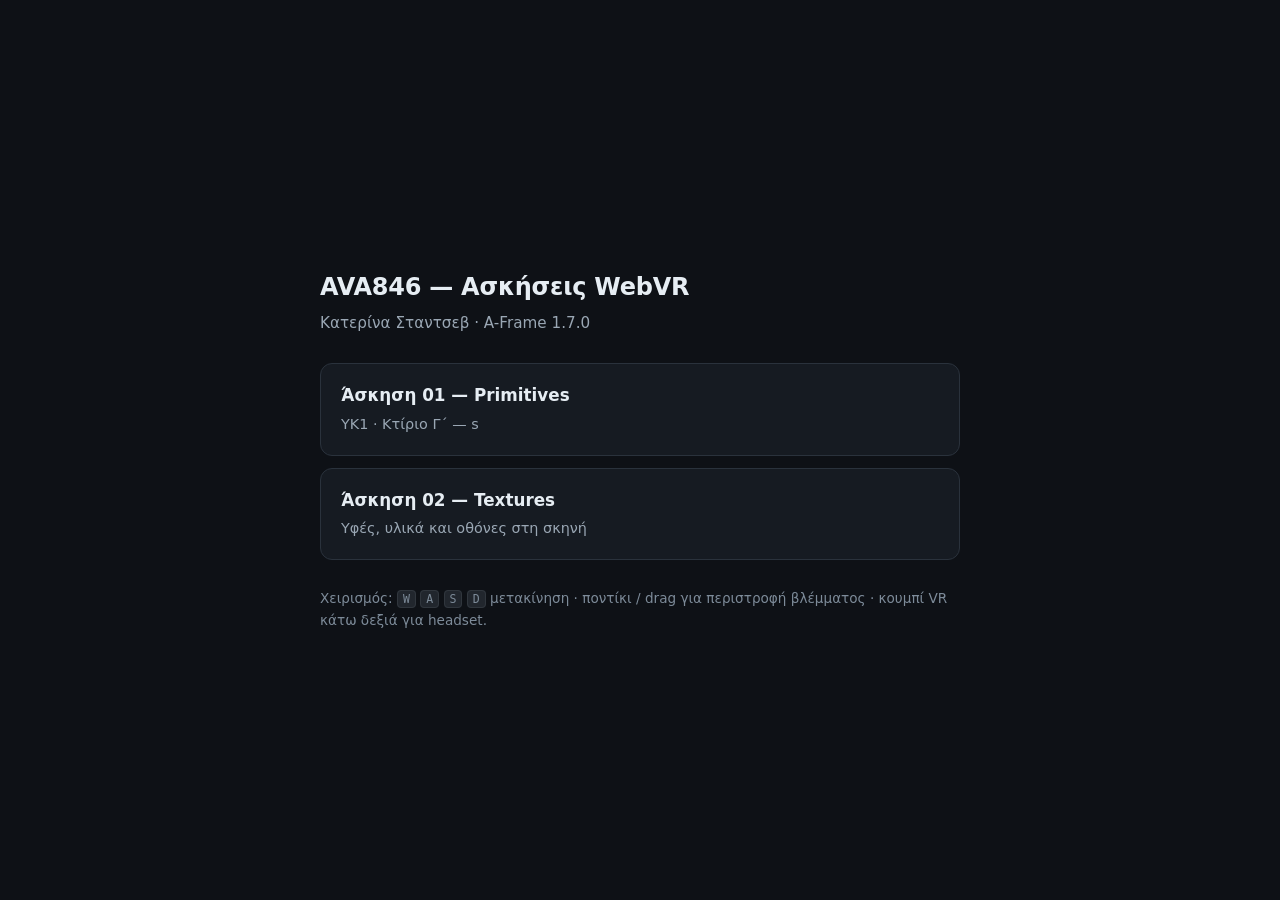
==== index.html @ e8363451 "Initial commit" ====
<!DOCTYPE html>
<html lang="el">
<head>
<meta charset="utf-8">
<meta name="viewport" content="width=device-width, initial-scale=1">
<title>Κατερίνα Σταντσεβ | AVA846 — Ασκήσεις WebVR</title>
<style>
  :root { color-scheme: light dark; }
  * { box-sizing: border-box; }
  body {
    margin: 0;
    min-height: 100vh;
    display: flex;
    align-items: center;
    justify-content: center;
    padding: 32px 20px;
    font: 16px/1.6 system-ui, -apple-system, "Segoe UI", Roboto, sans-serif;
    background: #0e1116;
    color: #e6edf3;
  }
  .wrap { width: 100%; max-width: 640px; }
  h1 { font-size: 1.5rem; margin: 0 0 4px; letter-spacing: -0.01em; }
  .sub { margin: 0 0 28px; color: #9aa7b4; font-size: 0.95rem; }
  ul { list-style: none; margin: 0; padding: 0; display: grid; gap: 12px; }
  a.card {
    display: block;
    padding: 18px 20px;
    border: 1px solid #2a323c;
    border-radius: 12px;
    background: #161b22;
    color: inherit;
    text-decoration: none;
    transition: border-color .15s, transform .15s;
  }
  a.card:hover { border-color: #4c9aff; transform: translateY(-2px); }
  a.card b { display: block; font-size: 1.05rem; margin-bottom: 2px; }
  a.card span { color: #9aa7b4; font-size: 0.9rem; }
  footer { margin-top: 28px; color: #7d8b99; font-size: 0.85rem; }
  kbd {
    background: #21262d; border: 1px solid #30363d; border-radius: 4px;
    padding: 1px 5px; font-size: 0.85em;
  }
</style>
</head>
<body>
  <div class="wrap">
    <h1>AVA846 — Ασκήσεις WebVR</h1>
    <p class="sub">Κατερίνα Σταντσεβ · A-Frame 1.7.0</p>

    <ul>
      <li>
        <a class="card" href="./ava846-webvr%2010/askisi01-primitives/">
          <b>Άσκηση 01 — Primitives</b>
          <span>ΥΚ1 · Κτίριο Γ΄ — s</span>
        </a>
      </li>
      <li>
        <a class="card" href="./ava846-webvr%2010/askisi02-textures/">
          <b>Άσκηση 02 — Textures</b>
          <span>Υφές, υλικά και οθόνες στη σκηνή</span>
        </a>
      </li>
    </ul>

    <footer>
      Χειρισμός: <kbd>W</kbd> <kbd>A</kbd> <kbd>S</kbd> <kbd>D</kbd> μετακίνηση ·
      ποντίκι / drag για περιστροφή βλέμματος ·
      κουμπί VR κάτω δεξιά για headset.
    </footer>
  </div>
</body>
</html>
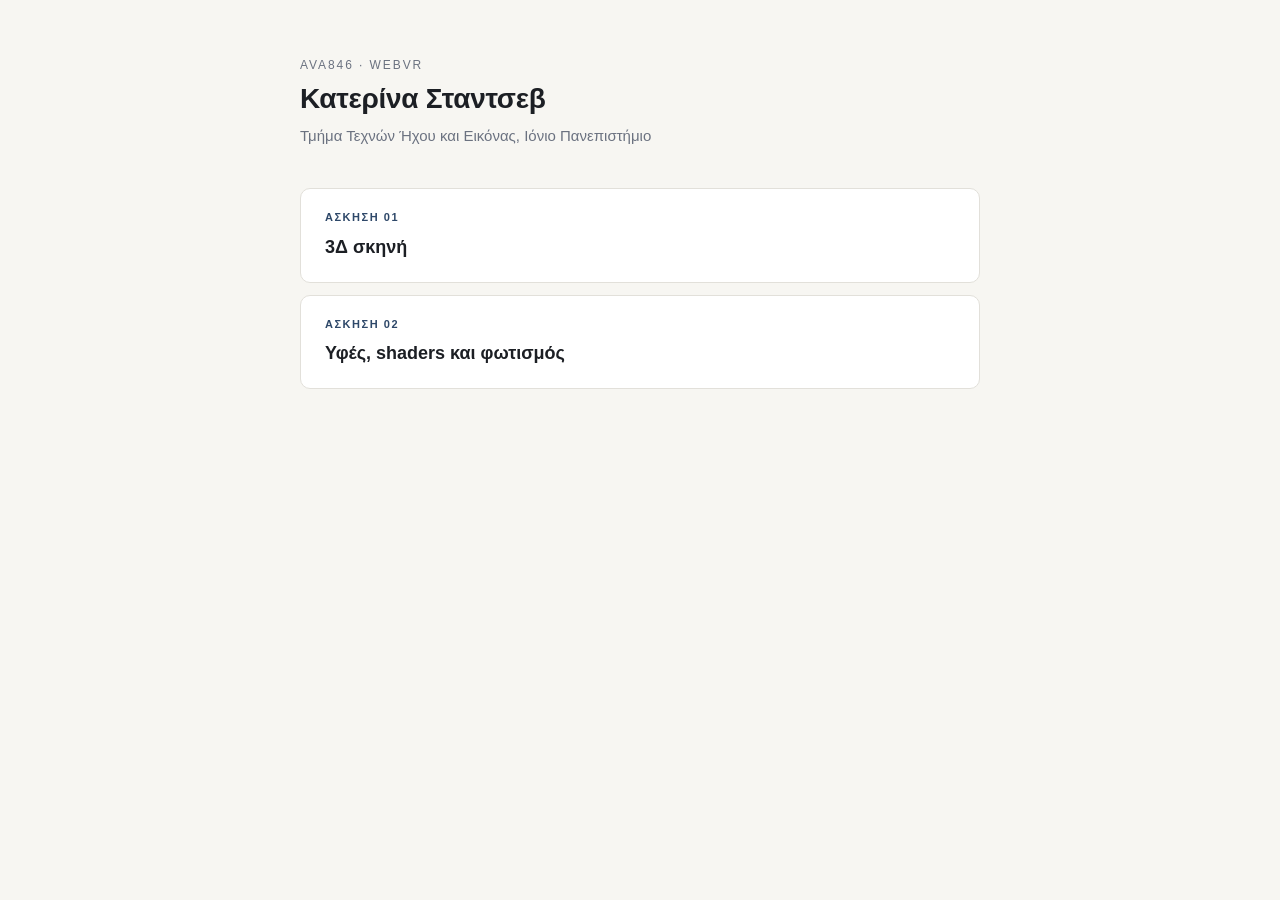
==== commit ecaca605: "Flatten project to repo root" ====
--- a/index.html
+++ b/index.html
@@ -1,72 +1,26 @@
 <!DOCTYPE html>
 <html lang="el">
 <head>
-<meta charset="utf-8">
-<meta name="viewport" content="width=device-width, initial-scale=1">
-<title>Κατερίνα Σταντσεβ | AVA846 — Ασκήσεις WebVR</title>
-<style>
-  :root { color-scheme: light dark; }
-  * { box-sizing: border-box; }
-  body {
-    margin: 0;
-    min-height: 100vh;
-    display: flex;
-    align-items: center;
-    justify-content: center;
-    padding: 32px 20px;
-    font: 16px/1.6 system-ui, -apple-system, "Segoe UI", Roboto, sans-serif;
-    background: #0e1116;
-    color: #e6edf3;
-  }
-  .wrap { width: 100%; max-width: 640px; }
-  h1 { font-size: 1.5rem; margin: 0 0 4px; letter-spacing: -0.01em; }
-  .sub { margin: 0 0 28px; color: #9aa7b4; font-size: 0.95rem; }
-  ul { list-style: none; margin: 0; padding: 0; display: grid; gap: 12px; }
-  a.card {
-    display: block;
-    padding: 18px 20px;
-    border: 1px solid #2a323c;
-    border-radius: 12px;
-    background: #161b22;
-    color: inherit;
-    text-decoration: none;
-    transition: border-color .15s, transform .15s;
-  }
-  a.card:hover { border-color: #4c9aff; transform: translateY(-2px); }
-  a.card b { display: block; font-size: 1.05rem; margin-bottom: 2px; }
-  a.card span { color: #9aa7b4; font-size: 0.9rem; }
-  footer { margin-top: 28px; color: #7d8b99; font-size: 0.85rem; }
-  kbd {
-    background: #21262d; border: 1px solid #30363d; border-radius: 4px;
-    padding: 1px 5px; font-size: 0.85em;
-  }
-</style>
+  <meta charset="utf-8">
+  <meta name="viewport" content="width=device-width, initial-scale=1">
+  <title>Κατερίνα Σταντσεβ | AVA846 — WebVR</title>
+  <link rel="stylesheet" href="css/style.css">
 </head>
 <body>
-  <div class="wrap">
-    <h1>AVA846 — Ασκήσεις WebVR</h1>
-    <p class="sub">Κατερίνα Σταντσεβ · A-Frame 1.7.0</p>
+  <main>
+    <p class="eyebrow">AVA846 · WebVR</p>
+    <h1>Κατερίνα Σταντσεβ</h1>
+    <p class="sub">Τμήμα Τεχνών Ήχου και Εικόνας, Ιόνιο Πανεπιστήμιο</p>
 
-    <ul>
-      <li>
-        <a class="card" href="./ava846-webvr%2010/askisi01-primitives/">
-          <b>Άσκηση 01 — Primitives</b>
-          <span>ΥΚ1 · Κτίριο Γ΄ — s</span>
-        </a>
-      </li>
-      <li>
-        <a class="card" href="./ava846-webvr%2010/askisi02-textures/">
-          <b>Άσκηση 02 — Textures</b>
-          <span>Υφές, υλικά και οθόνες στη σκηνή</span>
-        </a>
-      </li>
-    </ul>
+    <a class="card" href="askisi01-primitives/">
+      <div class="num">Άσκηση 01</div>
+      <h2>3Δ σκηνή</h2>
+    </a>
 
-    <footer>
-      Χειρισμός: <kbd>W</kbd> <kbd>A</kbd> <kbd>S</kbd> <kbd>D</kbd> μετακίνηση ·
-      ποντίκι / drag για περιστροφή βλέμματος ·
-      κουμπί VR κάτω δεξιά για headset.
-    </footer>
-  </div>
+    <a class="card" href="askisi02-textures/">
+      <div class="num">Άσκηση 02</div>
+      <h2>Υφές, shaders και φωτισμός</h2>
+    </a>
+  </main>
 </body>
 </html>
--- a/css/style.css
+++ b/css/style.css
@@ -0,0 +1,26 @@
+:root { --ink: #1c1f24; --muted: #6b7280; --line: #e2e0da; --bg: #f7f6f2; --accent: #2e4869; }
+* { box-sizing: border-box; }
+body {
+  margin: 0; padding: 56px 24px 80px; background: var(--bg); color: var(--ink);
+  font: 16px/1.6 "Helvetica Neue", Helvetica, Arial, sans-serif;
+  -webkit-font-smoothing: antialiased;
+}
+main { max-width: 680px; margin: 0 auto; }
+.eyebrow {
+  font-size: 12px; letter-spacing: .16em; text-transform: uppercase;
+  color: var(--muted); margin: 0 0 6px;
+}
+h1 { font-size: 28px; line-height: 1.25; margin: 0 0 8px; font-weight: 700; letter-spacing: -.01em; }
+.sub { color: var(--muted); margin: 0 0 40px; font-size: 15px; }
+a.card {
+  display: block; text-decoration: none; color: inherit;
+  background: #fff; border: 1px solid var(--line); border-radius: 10px;
+  padding: 20px 24px; margin-bottom: 12px;
+  transition: border-color .15s ease, transform .15s ease;
+}
+a.card:hover { border-color: var(--accent); transform: translateY(-1px); }
+.num {
+  font-size: 11px; letter-spacing: .14em; text-transform: uppercase;
+  color: var(--accent); font-weight: 700; margin-bottom: 6px;
+}
+.card h2 { font-size: 18px; margin: 0; font-weight: 600; }
